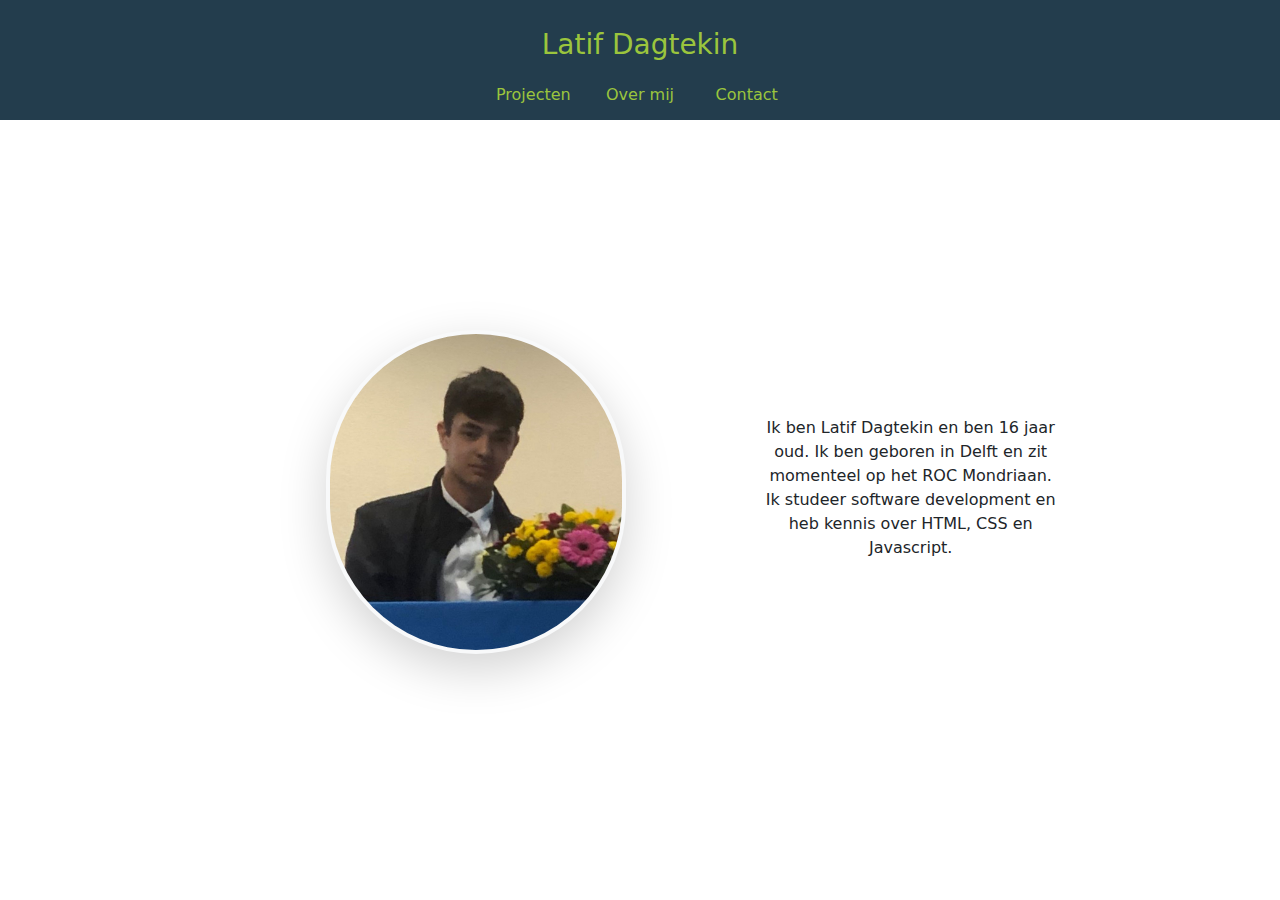
==== index.html @ c4228a98 "CSS -> Bootstrap" ====
<!DOCTYPE html>
<html lang="en">

<head>
  <meta charset="UTF-8" />
  <meta name="viewport" content="width=device-width, initial-scale=1.0" />
  <script src="https://cdn.jsdelivr.net/npm/bootstrap@5.3.3/dist/js/bootstrap.bundle.min.js"
    integrity="sha384-YvpcrYf0tY3lHB60NNkmXc5s9fDVZLESaAA55NDzOxhy9GkcIdslK1eN7N6jIeHz"
    crossorigin="anonymous"></script>
  <link href="https://cdn.jsdelivr.net/npm/bootstrap@5.3.3/dist/css/bootstrap.min.css" rel="stylesheet"
    integrity="sha384-QWTKZyjpPEjISv5WaRU9OFeRpok6YctnYmDr5pNlyT2bRjXh0JMhjY6hW+ALEwIH" crossorigin="anonymous" />
  <link rel="stylesheet" href="/css/style.css" />
  <title>Document</title>
</head>

<body>
  <div class="container-fluid header d-flex justify-content-center align-items-center flex-direction-column" style="height: 70px; padding-top: 20px;">
    <div class="row justify-content-center">
      <div class="col-lg-12  fs-3 " >
       <a href="index.html" style="text-decoration: none;">Latif Dagtekin</a>
      </div>
    </div>
  </div>
  <div class="container-fluid">
    <div class="row navbar d-flex justify-content-center align-items-center flex-direction-row" style="height: 50px;"> 
      <div class="col-sm-1 d-flex justify-content-center">
        <a href="Projects.html" style="text-decoration: none;">Projecten</a>
      </div>
      <div class="col-sm-1 d-flex justify-content-center">
        <a href="About-me.html" style="text-decoration: none;">Over mij</a>
      </div>
      <div class="col-sm-1 d-flex justify-content-center">
        <a href="contact.html" style="text-decoration: none;">Contact</a>
      </div>
    </div>
  </div>
  <div class="container-lg about d-flex justify-content-center" style="margin-top: 100px;">
    <div class="row info d-flex flex-direction-row align-items-center" style="margin-top: 110px;">
      <div class="col-md-8">
        <img class="picture me-1 shadow-lg p-1 bg-dark bg-body-tertiary" src="img/Pfp.png" alt="sadsadsa" style="border-radius: 1000px; width: 300px;"/>
        </div>
        <div class="col-md-4">
        <p class="text mt-2" style="text-align: center; width: 300px;">
          Ik ben Latif Dagtekin en ben 16 jaar oud. Ik ben geboren in Delft en
          zit momenteel op het ROC Mondriaan. Ik studeer software development en
          heb kennis over HTML, CSS en Javascript. 
        </p>
        <p>

        </p>
      </div>
    </div>
  </div>
</body>

</html>
---- css/style.css ----
*{
    margin: 0;
    padding: 0;
    box-sizing: border-box;
}

:root {
    --blue: #233d4d;
    --white: #ffffff;
    --lime: #9bc53d;
    --cyan: #1b998b;
  }

.header{
    background-color: var(--blue);
    color: var(--lime);
}

.navbar{
    background-color: var(--blue);
}

a{
    color: var(--lime);
}
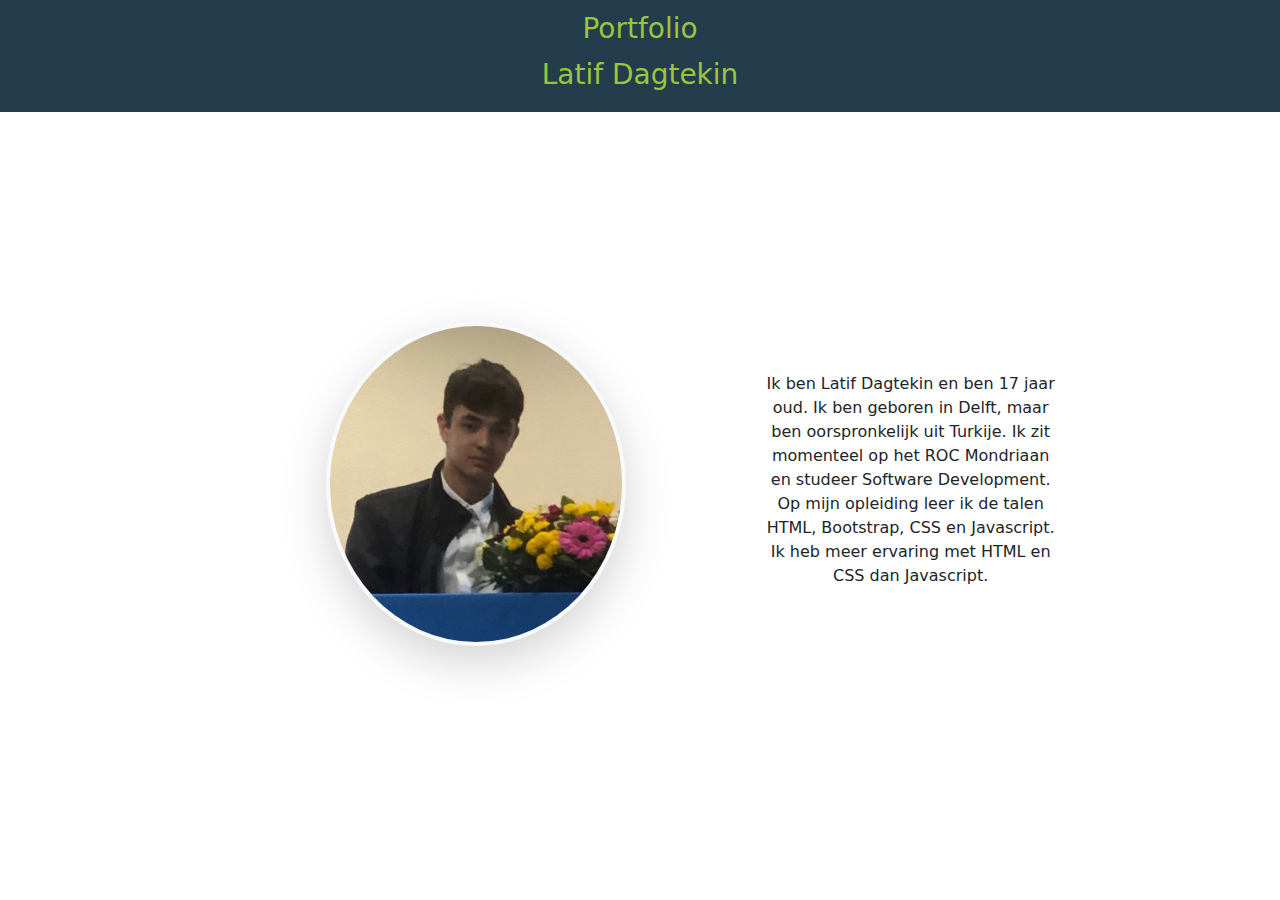
==== commit 9d49bf3d: "Pagina's verwijderd." ====
--- a/index.html
+++ b/index.html
@@ -14,39 +14,24 @@
 </head>
 
 <body>
-  <div class="container-fluid header d-flex justify-content-center align-items-center flex-direction-column" style="height: 70px; padding-top: 20px;">
+  <div class="container-fluid header d-flex justify-content-center align-items-center flex-direction-column">
     <div class="row justify-content-center">
       <div class="col-lg-12  fs-3 " >
-       <a href="index.html" style="text-decoration: none;">Latif Dagtekin</a>
+        <p class="text-center mb-1 mt-2">Portfolio </p>
+       <p> Latif Dagtekin</p>
       </div>
     </div>
   </div>
-  <div class="container-fluid">
-    <div class="row navbar d-flex justify-content-center align-items-center flex-direction-row" style="height: 50px;"> 
-      <div class="col-sm-1 d-flex justify-content-center">
-        <a href="Projects.html" style="text-decoration: none;">Projecten</a>
-      </div>
-      <div class="col-sm-1 d-flex justify-content-center">
-        <a href="About-me.html" style="text-decoration: none;">Over mij</a>
-      </div>
-      <div class="col-sm-1 d-flex justify-content-center">
-        <a href="contact.html" style="text-decoration: none;">Contact</a>
-      </div>
-    </div>
-  </div>
+
   <div class="container-lg about d-flex justify-content-center" style="margin-top: 100px;">
     <div class="row info d-flex flex-direction-row align-items-center" style="margin-top: 110px;">
       <div class="col-md-8">
-        <img class="picture me-1 shadow-lg p-1 bg-dark bg-body-tertiary" src="img/Pfp.png" alt="sadsadsa" style="border-radius: 1000px; width: 300px;"/>
+        <img class="picture me-1 shadow-lg p-1 bg-dark bg-body-tertiary rounded-circle" src="img/Pfp.png" alt="sadsadsa" style="width: 300px;"/>
         </div>
-        <div class="col-md-4">
-        <p class="text mt-2" style="text-align: center; width: 300px;">
-          Ik ben Latif Dagtekin en ben 16 jaar oud. Ik ben geboren in Delft en
-          zit momenteel op het ROC Mondriaan. Ik studeer software development en
-          heb kennis over HTML, CSS en Javascript. 
-        </p>
-        <p>
-
+        <div class="col-md-4 ">
+        <p class="text mt-2 text-center" style="width: 300px;">
+          Ik ben Latif Dagtekin en ben 17 jaar oud. Ik ben geboren in Delft, maar ben oorspronkelijk uit Turkije. Ik
+          zit momenteel op het ROC Mondriaan en studeer Software Development. Op mijn opleiding leer ik de talen HTML, Bootstrap, CSS en Javascript. Ik heb meer ervaring met HTML en CSS dan Javascript.
         </p>
       </div>
     </div>
--- a/css/style.css
+++ b/css/style.css
@@ -16,12 +16,4 @@
     color: var(--lime);
 }
 
-.navbar{
-    background-color: var(--blue);
-}
 
-a{
-    color: var(--lime);
-}
-
-
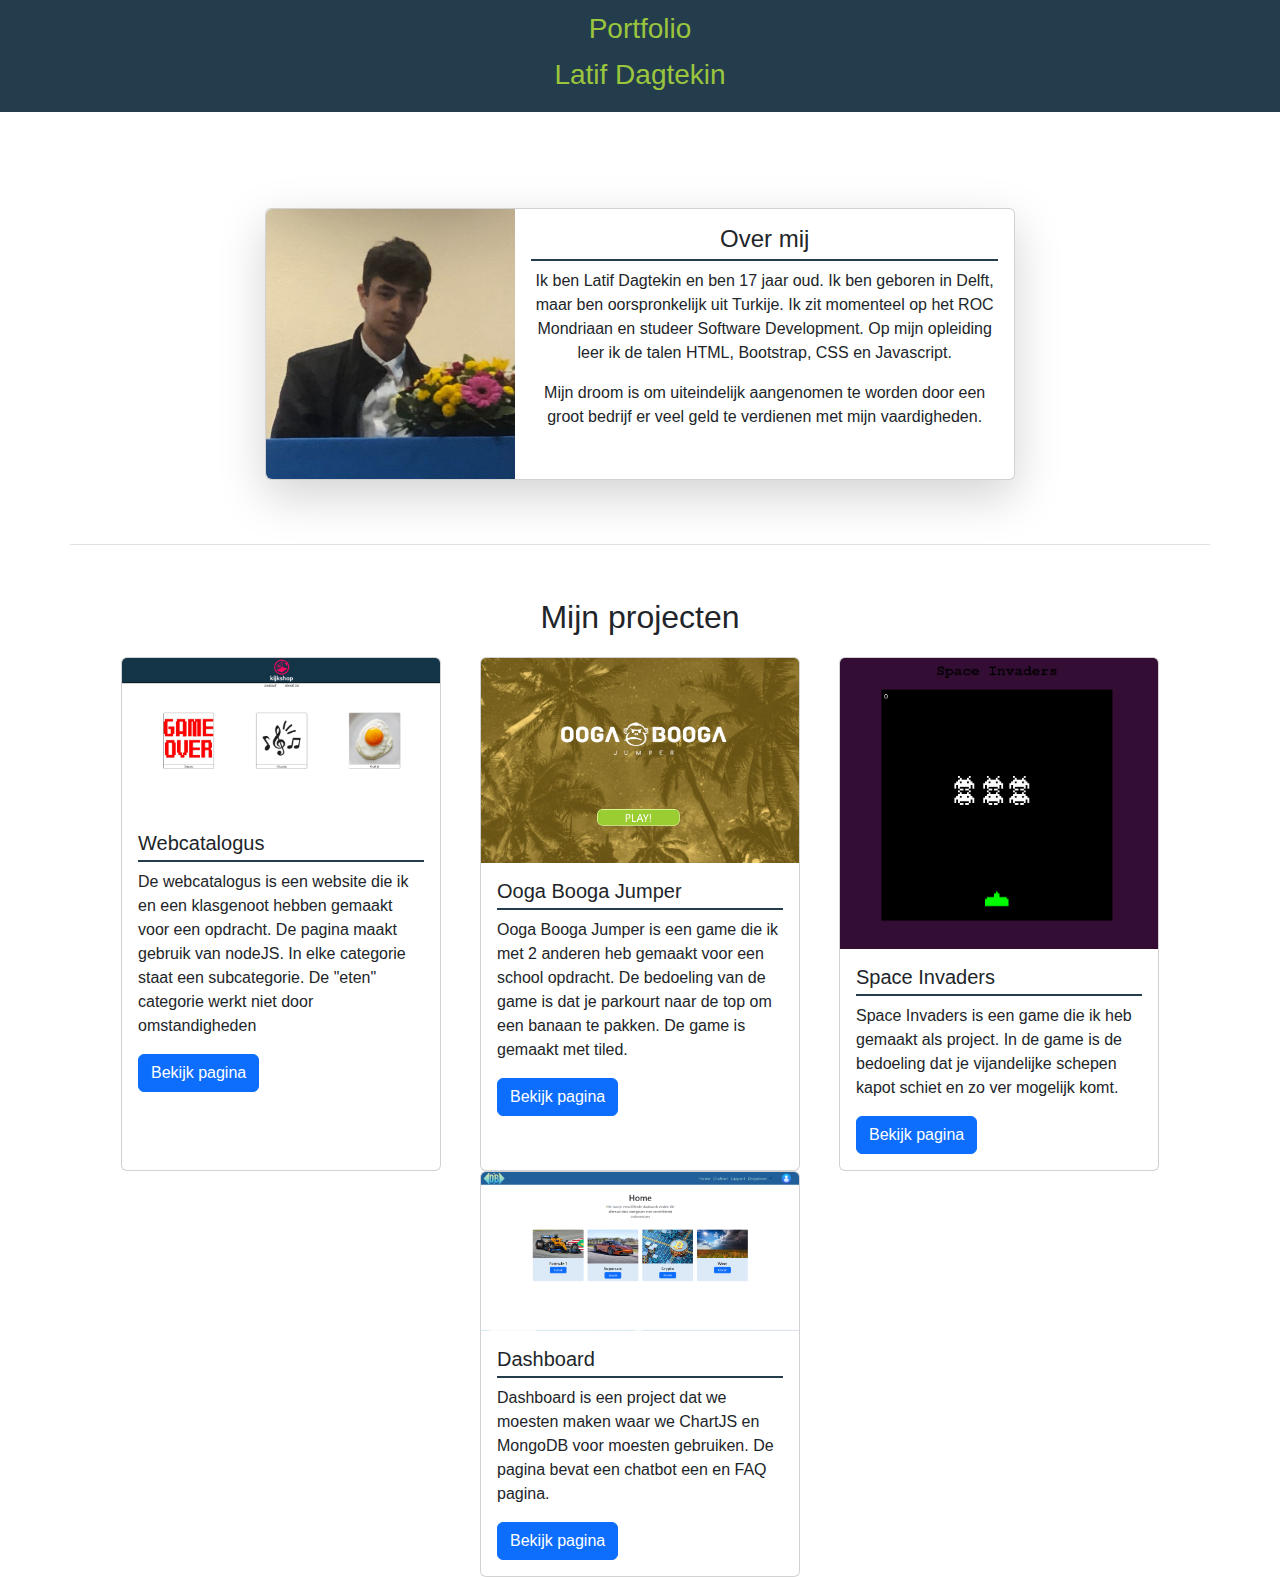
==== commit 92cd29a9: "Projecten toegevoegd" ====
--- a/index.html
+++ b/index.html
@@ -10,32 +10,89 @@
   <link href="https://cdn.jsdelivr.net/npm/bootstrap@5.3.3/dist/css/bootstrap.min.css" rel="stylesheet"
     integrity="sha384-QWTKZyjpPEjISv5WaRU9OFeRpok6YctnYmDr5pNlyT2bRjXh0JMhjY6hW+ALEwIH" crossorigin="anonymous" />
   <link rel="stylesheet" href="/css/style.css" />
-  <title>Document</title>
+  <title>Portfolio Latif Dagtekin</title>
 </head>
 
 <body>
-  <div class="container-fluid header d-flex justify-content-center align-items-center flex-direction-column">
+  <div class="container-fluid header d-flex justify-content-center align-items-center flex-direction-column mb-5">
     <div class="row justify-content-center">
-      <div class="col-lg-12  fs-3 " >
+      <div class="col-lg-12  fs-3 ">
         <p class="text-center mb-1 mt-2">Portfolio </p>
-       <p> Latif Dagtekin</p>
+        <p> Latif Dagtekin</p>
       </div>
     </div>
   </div>
 
-  <div class="container-lg about d-flex justify-content-center" style="margin-top: 100px;">
-    <div class="row info d-flex flex-direction-row align-items-center" style="margin-top: 110px;">
-      <div class="col-md-8">
-        <img class="picture me-1 shadow-lg p-1 bg-dark bg-body-tertiary rounded-circle" src="img/Pfp.png" alt="sadsadsa" style="width: 300px;"/>
+  <div class="container-md border-bottom ">
+    <div class="row">
+      <div class="col-md-12 mt-5 mb-5 d-flex justify-content-center">
+        <div class="card mb-3 shadow-lg " style="max-width: 750px;">
+          <div class="row g-0">
+            <div class="col-md-4">
+              <img src="/img/Pfp.png" class="img-fluid rounded-start" alt="...">
+            </div>
+            <div class="col-md-8">
+              <div class="card-body">
+                <h4 class="card-title text-center bottom-border">Over mij</h5>
+                  <p class="card-text text-center"> Ik ben Latif Dagtekin en ben 17 jaar oud. Ik ben geboren in Delft,
+                    maar ben oorspronkelijk uit Turkije. Ik
+                    zit momenteel op het ROC Mondriaan en studeer Software Development. Op mijn opleiding leer ik de
+                    talen HTML, Bootstrap, CSS en Javascript. </p>
+
+                  <p class="text-center">
+                    Mijn droom is om uiteindelijk aangenomen te worden door een groot bedrijf er veel geld te verdienen
+                    met mijn vaardigheden.
+                  </p>
+              </div>
+            </div>
+          </div>
         </div>
-        <div class="col-md-4 ">
-        <p class="text mt-2 text-center" style="width: 300px;">
-          Ik ben Latif Dagtekin en ben 17 jaar oud. Ik ben geboren in Delft, maar ben oorspronkelijk uit Turkije. Ik
-          zit momenteel op het ROC Mondriaan en studeer Software Development. Op mijn opleiding leer ik de talen HTML, Bootstrap, CSS en Javascript. Ik heb meer ervaring met HTML en CSS dan Javascript.
-        </p>
       </div>
     </div>
   </div>
+
+  <div class="container-lg mt-5">
+    <div class="row">
+      <div class="col-sm-12">
+        <p class="fs-2 text-center">Mijn projecten</p>
+      </div>
+      <div class="col-lg-12 d-flex  flex-wrap justify-content-evenly">
+        <div class="card" style="width: 20rem;">
+          <img src="img/Webcatalogus.PNG" class="card-img-top" alt="...">
+          <div class="card-body">
+            <h5 class="card-title bottom-border">Webcatalogus</h5>
+            <p class="card-text">De webcatalogus is een website die ik en een klasgenoot hebben gemaakt voor een opdracht. De pagina maakt gebruik van nodeJS. In elke categorie staat een subcategorie. De "eten" categorie werkt niet door omstandigheden</p>
+            <a href="/sd23-p03-project-webcatalogus-team-ljj/home.html" class="btn btn-primary">Bekijk pagina</a>
+          </div>
+        </div>
+
+        <div class="card" style="width: 20rem;">
+          <img src="img/OogaBoogaJumper.PNG" class="card-img-top" alt="Game niet in werking op dit moment">
+          <div class="card-body ">
+            <h5 class="card-title bottom-border">Ooga Booga Jumper</h5>
+            <p class="card-text">Ooga Booga Jumper is een game die ik met 2 anderen heb gemaakt voor een school opdracht. De bedoeling van de game is dat je parkourt naar de top om een banaan te pakken. De game is gemaakt met tiled.</p>
+            <a href="/sd23-p04-kdl-gp-game-team-zalmforel/index.html" class="btn btn-primary text">Bekijk pagina</a>
+          </div>
+        </div>
+          <div class="card" style="width: 20rem;">
+            <img src="/img/SpaceInvaders.PNG" class="card-img-top SpaceInvaders" alt="Game niet in werking op dit moment">
+            <div class="card-body">
+              <h5 class="card-title bottom-border">Space Invaders</h5>
+              <p class="card-text">Space Invaders is een game die ik heb gemaakt als project. In de game is de bedoeling dat je vijandelijke schepen kapot schiet en zo ver mogelijk komt.</p>
+              <a href="/sd23-p04-kdl-gp-game-team-zalmforel/index.html" class="btn btn-primary">Bekijk pagina</a>
+            </div>
+        </div>
+        <div class="card" style="width: 20rem;">
+          <img src="/img/Dashboard.PNG" class="card-img-top" alt="Game niet in werking op dit moment">
+          <div class="card-body">
+            <h5 class="card-title bottom-border">Dashboard</h5>
+            <p class="card-text">Dashboard is een project dat we moesten maken waar we ChartJS en MongoDB voor moesten gebruiken. De pagina bevat een chatbot een en FAQ pagina.</p>
+            <a href="/sd23-p04-kdl-gp-game-team-zalmforel/index.html" class="btn btn-primary">Bekijk pagina</a>
+          </div>
+      </div>
+    </div>
+  </div>
+
 </body>
 
 </html>--- a/css/style.css
+++ b/css/style.css
@@ -2,6 +2,7 @@
     margin: 0;
     padding: 0;
     box-sizing: border-box;
+    font-family: 'Trebuchet MS', 'Lucida Sans Unicode', 'Lucida Grande', 'Lucida Sans', Arial, sans-serif;
 }
 
 :root {
@@ -16,4 +17,8 @@
     color: var(--lime);
 }
 
+.bottom-border{
+    border-bottom: 2px solid var(--blue);
+    padding-bottom: 5px;
+}
 
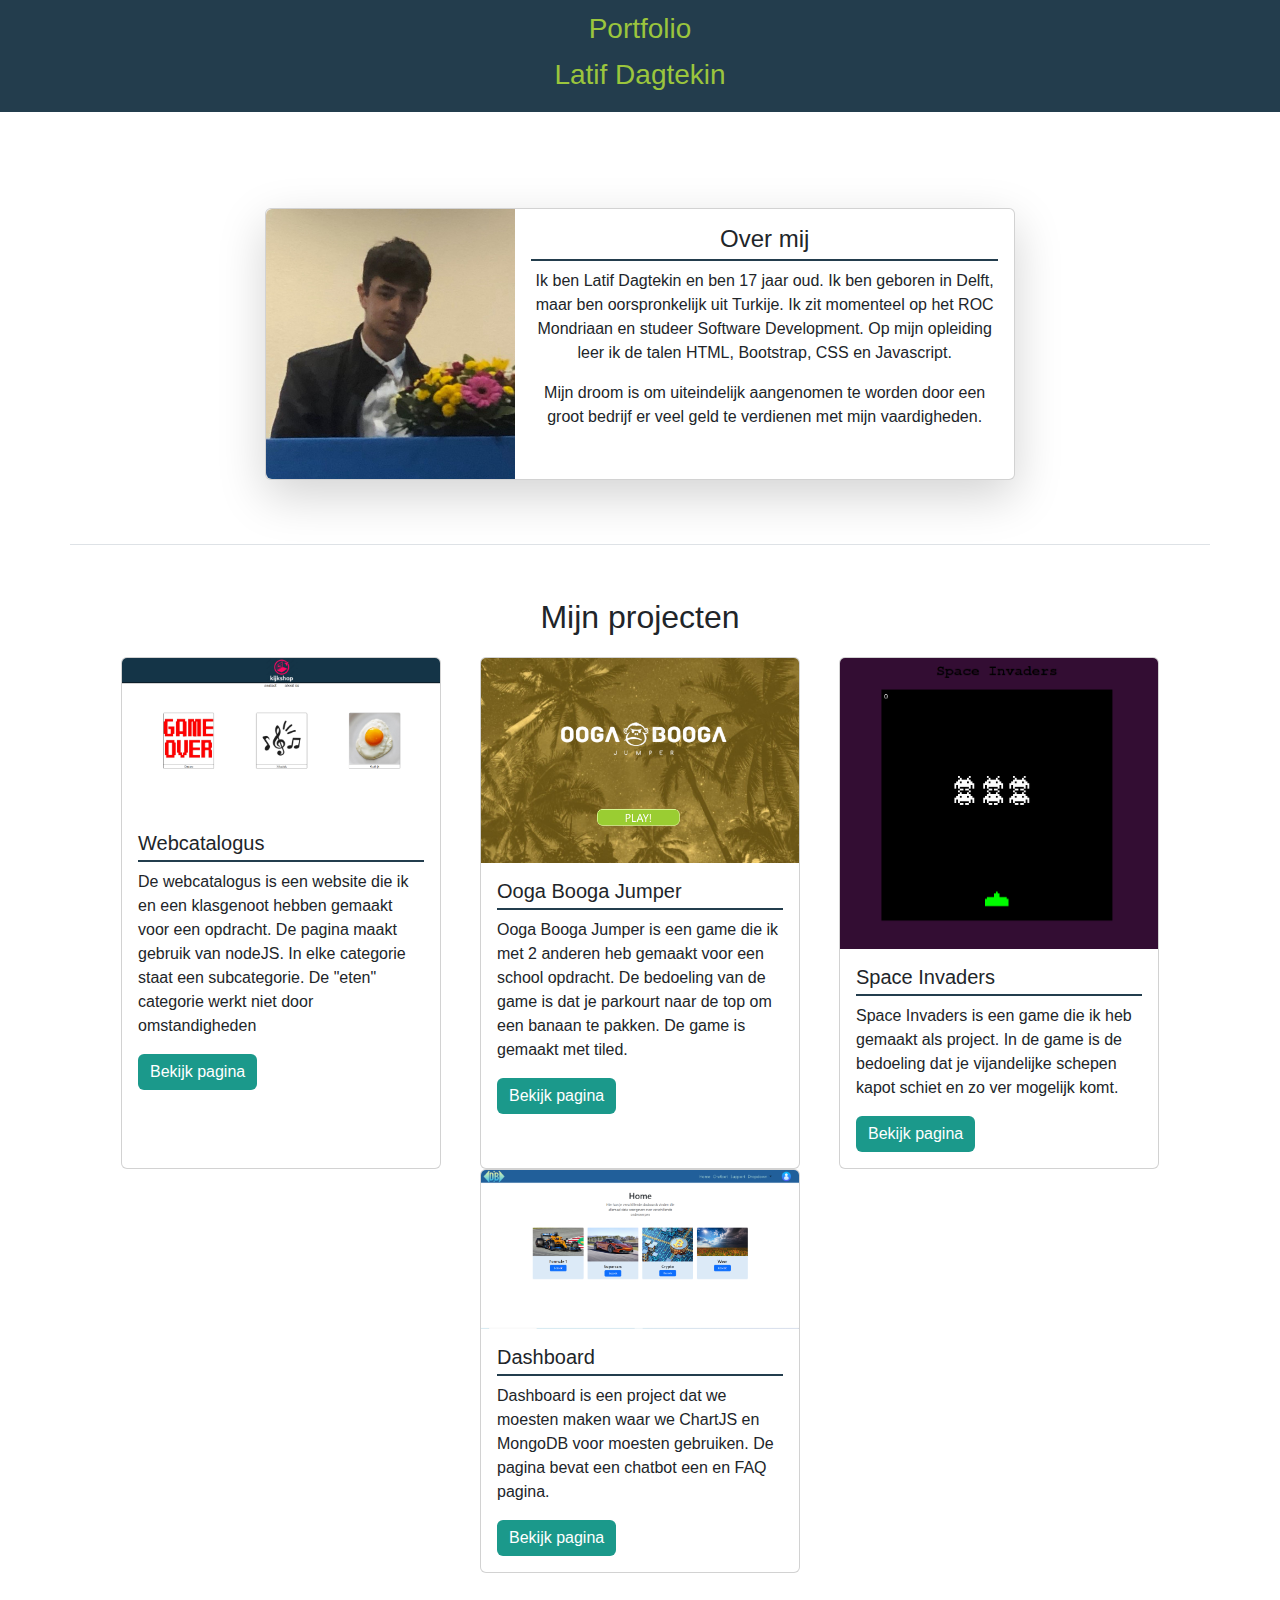
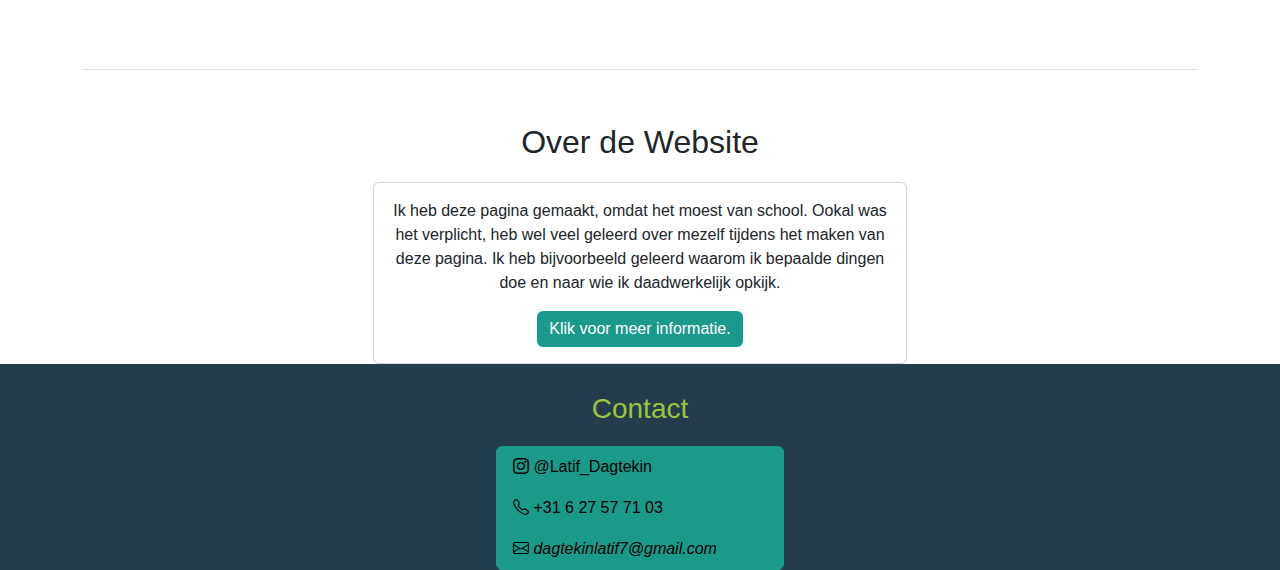
==== commit 844584f3: "Contact in footer gemaakt." ====
--- a/index.html
+++ b/index.html
@@ -10,6 +10,7 @@
   <link href="https://cdn.jsdelivr.net/npm/bootstrap@5.3.3/dist/css/bootstrap.min.css" rel="stylesheet"
     integrity="sha384-QWTKZyjpPEjISv5WaRU9OFeRpok6YctnYmDr5pNlyT2bRjXh0JMhjY6hW+ALEwIH" crossorigin="anonymous" />
   <link rel="stylesheet" href="/css/style.css" />
+  <link rel="stylesheet" href="https://cdn.jsdelivr.net/npm/bootstrap-icons@1.11.3/font/bootstrap-icons.min.css">
   <title>Portfolio Latif Dagtekin</title>
 </head>
 
@@ -51,17 +52,19 @@
     </div>
   </div>
 
-  <div class="container-lg mt-5">
-    <div class="row">
-      <div class="col-sm-12">
+  <div class="container-lg ">
+    <div class="row mt-5">
+      <div class="col-sm-12 ">
         <p class="fs-2 text-center">Mijn projecten</p>
       </div>
-      <div class="col-lg-12 d-flex  flex-wrap justify-content-evenly">
+      <div class="col-lg-12 d-flex  flex-wrap justify-content-evenly mb-5 ">
         <div class="card" style="width: 20rem;">
           <img src="img/Webcatalogus.PNG" class="card-img-top" alt="...">
           <div class="card-body">
             <h5 class="card-title bottom-border">Webcatalogus</h5>
-            <p class="card-text">De webcatalogus is een website die ik en een klasgenoot hebben gemaakt voor een opdracht. De pagina maakt gebruik van nodeJS. In elke categorie staat een subcategorie. De "eten" categorie werkt niet door omstandigheden</p>
+            <p class="card-text">De webcatalogus is een website die ik en een klasgenoot hebben gemaakt voor een
+              opdracht. De pagina maakt gebruik van nodeJS. In elke categorie staat een subcategorie. De "eten"
+              categorie werkt niet door omstandigheden</p>
             <a href="/sd23-p03-project-webcatalogus-team-ljj/home.html" class="btn btn-primary">Bekijk pagina</a>
           </div>
         </div>
@@ -70,28 +73,72 @@
           <img src="img/OogaBoogaJumper.PNG" class="card-img-top" alt="Game niet in werking op dit moment">
           <div class="card-body ">
             <h5 class="card-title bottom-border">Ooga Booga Jumper</h5>
-            <p class="card-text">Ooga Booga Jumper is een game die ik met 2 anderen heb gemaakt voor een school opdracht. De bedoeling van de game is dat je parkourt naar de top om een banaan te pakken. De game is gemaakt met tiled.</p>
+            <p class="card-text">Ooga Booga Jumper is een game die ik met 2 anderen heb gemaakt voor een school
+              opdracht. De bedoeling van de game is dat je parkourt naar de top om een banaan te pakken. De game is
+              gemaakt met tiled.</p>
             <a href="/sd23-p04-kdl-gp-game-team-zalmforel/index.html" class="btn btn-primary text">Bekijk pagina</a>
           </div>
         </div>
-          <div class="card" style="width: 20rem;">
-            <img src="/img/SpaceInvaders.PNG" class="card-img-top SpaceInvaders" alt="Game niet in werking op dit moment">
-            <div class="card-body">
-              <h5 class="card-title bottom-border">Space Invaders</h5>
-              <p class="card-text">Space Invaders is een game die ik heb gemaakt als project. In de game is de bedoeling dat je vijandelijke schepen kapot schiet en zo ver mogelijk komt.</p>
-              <a href="/sd23-p04-kdl-gp-game-team-zalmforel/index.html" class="btn btn-primary">Bekijk pagina</a>
-            </div>
+        <div class="card" style="width: 20rem;">
+          <img src="/img/SpaceInvaders.PNG" class="card-img-top SpaceInvaders" alt="Game niet in werking op dit moment">
+          <div class="card-body">
+            <h5 class="card-title bottom-border">Space Invaders</h5>
+            <p class="card-text">Space Invaders is een game die ik heb gemaakt als project. In de game is de bedoeling
+              dat je vijandelijke schepen kapot schiet en zo ver mogelijk komt.</p>
+            <a href="/sd23-p04-kdl-gp-game-team-zalmforel/index.html" class="btn btn-primary">Bekijk pagina</a>
+          </div>
         </div>
         <div class="card" style="width: 20rem;">
           <img src="/img/Dashboard.PNG" class="card-img-top" alt="Game niet in werking op dit moment">
           <div class="card-body">
             <h5 class="card-title bottom-border">Dashboard</h5>
-            <p class="card-text">Dashboard is een project dat we moesten maken waar we ChartJS en MongoDB voor moesten gebruiken. De pagina bevat een chatbot een en FAQ pagina.</p>
+            <p class="card-text">Dashboard is een project dat we moesten maken waar we ChartJS en MongoDB voor moesten
+              gebruiken. De pagina bevat een chatbot een en FAQ pagina.</p>
             <a href="/sd23-p04-kdl-gp-game-team-zalmforel/index.html" class="btn btn-primary">Bekijk pagina</a>
           </div>
+        </div>
       </div>
     </div>
+
+    <div class="container-lg mt-5 border-top pt-5">
+      <div class="row">
+        <div class="col-sm-12">
+          <p class="fs-2 text-center top-border">Over de Website</p>
+        </div>
+
+        <div class="col-sm-3"></div>
+        <div class="col-lg-6 ">
+          <div class="card">
+            <div class="card-body text-center">
+              <p class="card-text">Ik heb deze pagina gemaakt, omdat het moest van school. Ookal was het verplicht, heb
+                wel veel geleerd over mezelf tijdens het maken van deze pagina. Ik heb bijvoorbeeld geleerd waarom ik
+                bepaalde dingen doe en naar wie ik daadwerkelijk opkijk.</p>
+              <a href="about.html" class="btn btn-primary">Klik voor meer informatie.</a>
+            </div>
+          </div>
+        </div>
+        <div class="col-sm-3"></div>
+      </div>
+
+    </div>
   </div>
+
+<div class="container-fluid header d-flex justify-content-center">
+  <div class="row ">
+    
+    <div class="col-lg-12  mt-4">
+      <p class="fs-3 text-center">Contact</p>
+      <div class="card list" style="width: 18rem;">
+        <ul class="list-group list-group-flush">
+          <li class="list-group-item list"><a href="https://www.instagram.com/latif_dagtekin/?next=%2F"><i class="bi bi-instagram"></i> @Latif_Dagtekin</a></li>
+          <li class="list-group-item list contact"><i class="bi bi-telephone"></i> +31 6 27 57 71 03</li>
+          <li class="list-group-item list contact"><i class="bi bi-envelope"> dagtekinlatif7@gmail.com</i></li>
+        </ul>
+      </div>
+      
+    </div>
+  </div>
+</div>
 
 </body>
 
--- a/css/style.css
+++ b/css/style.css
@@ -22,3 +22,25 @@
     padding-bottom: 5px;
 }
 
+.btn{
+    background-color: var(--cyan);
+    border: transparent;
+}
+
+
+
+.list-group-item, .list {
+    border-color: var(--cyan);
+    background-color: var(--cyan);
+    
+}
+
+a{
+    text-decoration: none;
+    color: black;
+}
+
+.contact{
+    color: black;
+}
+
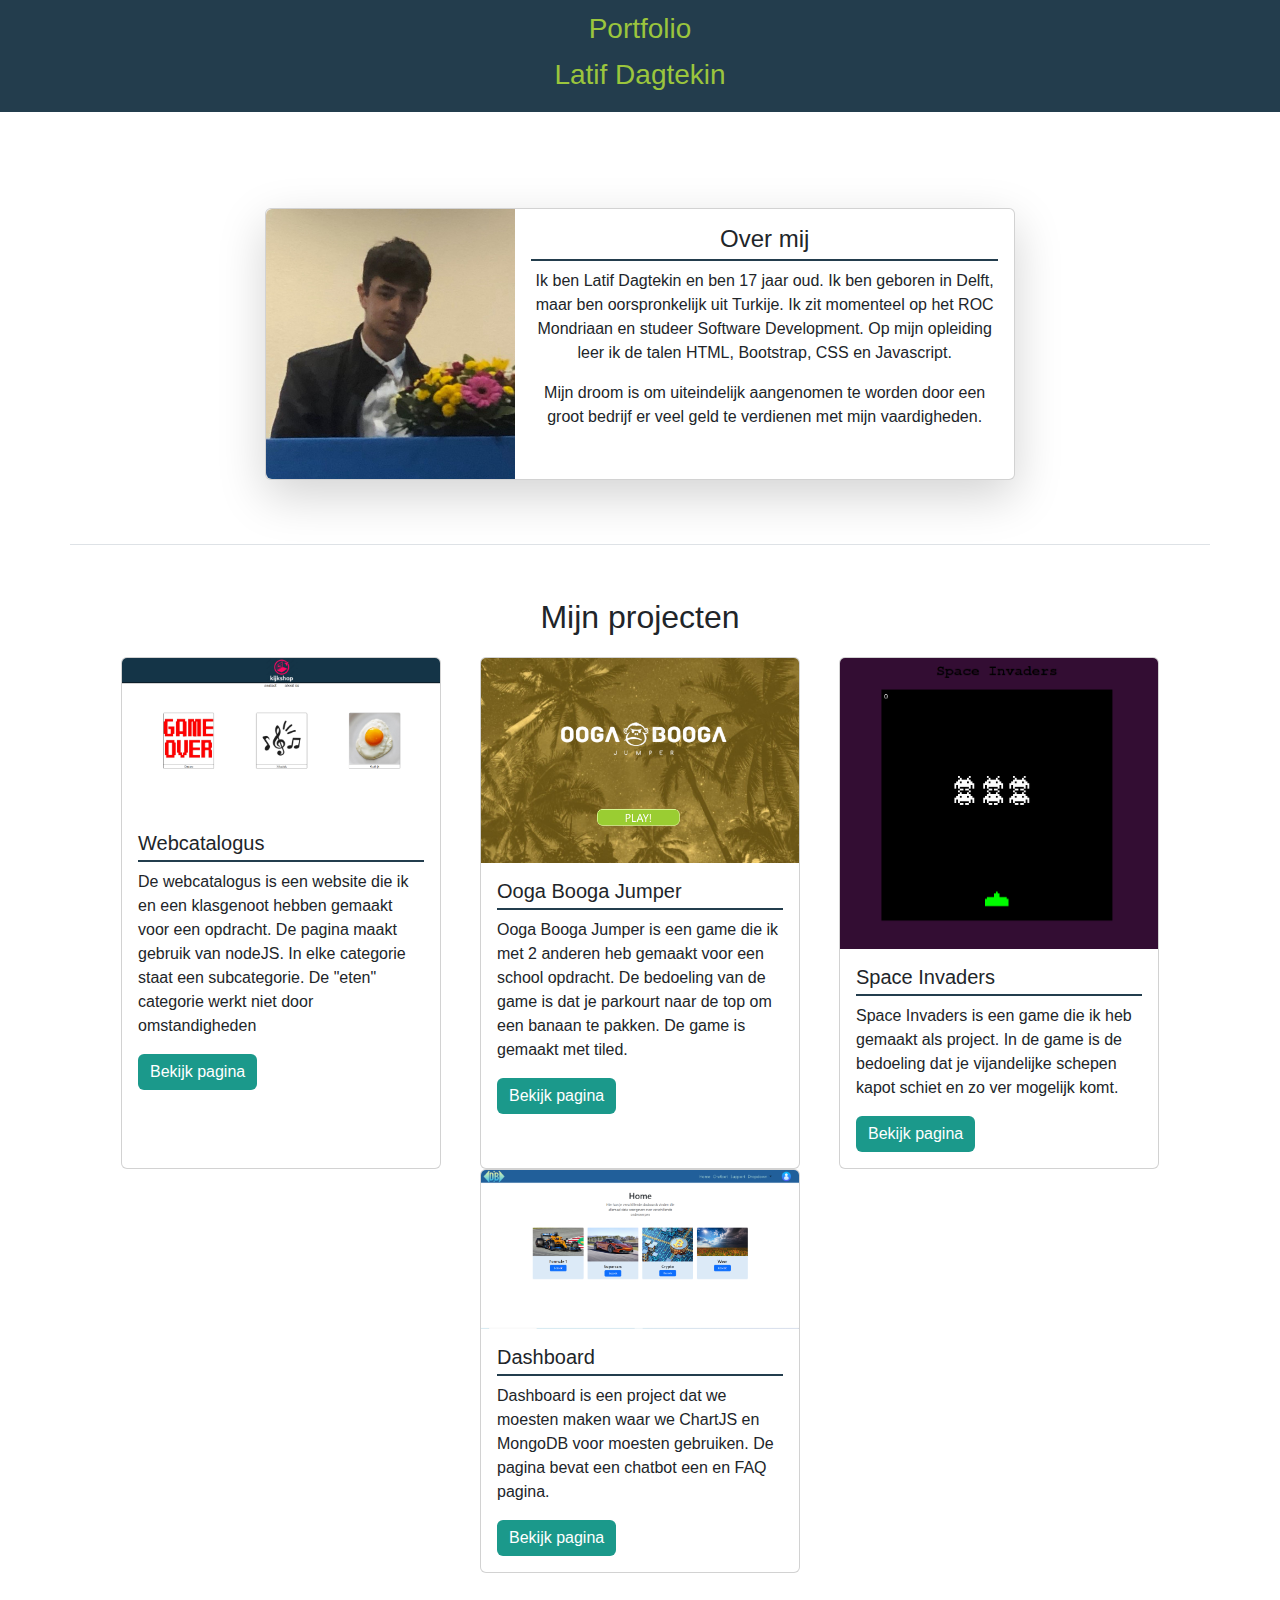
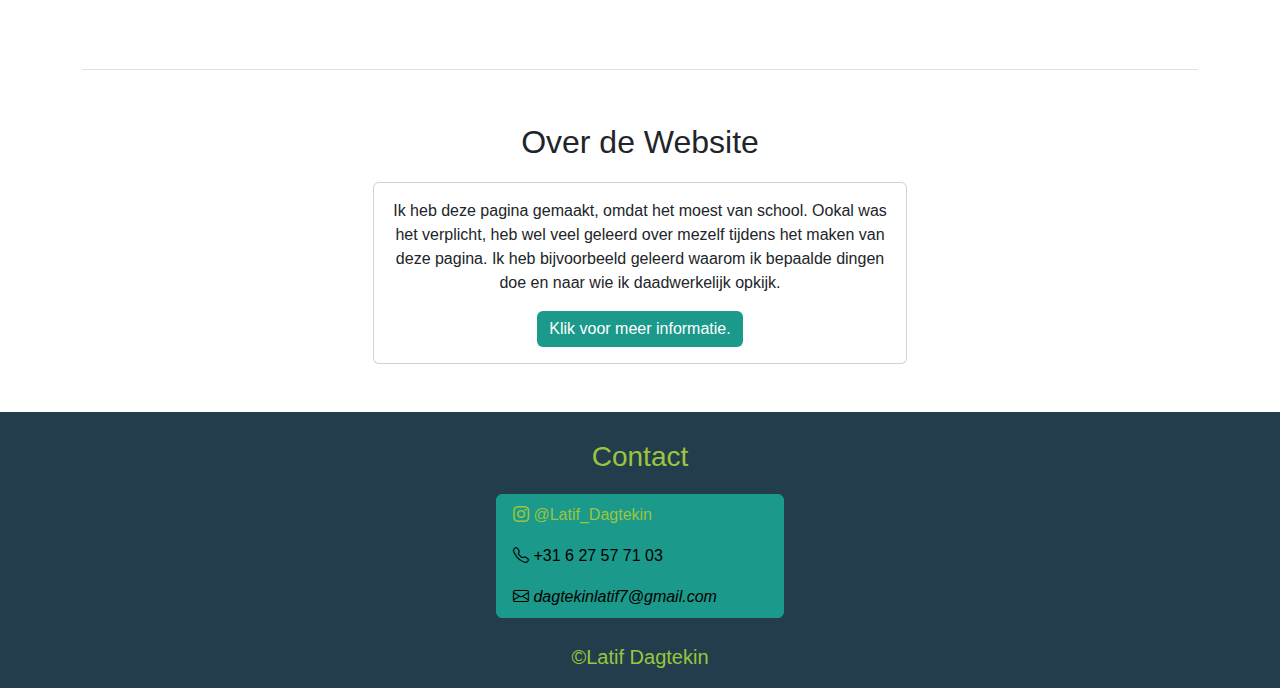
==== commit 5f188f41: "Informatie pagina af" ====
--- a/index.html
+++ b/index.html
@@ -100,7 +100,7 @@
       </div>
     </div>
 
-    <div class="container-lg mt-5 border-top pt-5">
+    <div class="container-lg mt-5 border-top pt-5 mb-5">
       <div class="row">
         <div class="col-sm-12">
           <p class="fs-2 text-center top-border">Over de Website</p>
@@ -124,7 +124,7 @@
   </div>
 
 <div class="container-fluid header d-flex justify-content-center">
-  <div class="row ">
+  <div class="row">
     
     <div class="col-lg-12  mt-4">
       <p class="fs-3 text-center">Contact</p>
@@ -135,7 +135,7 @@
           <li class="list-group-item list contact"><i class="bi bi-envelope"> dagtekinlatif7@gmail.com</i></li>
         </ul>
       </div>
-      
+      <p class="fs-5 mt-4 text-center">&copyLatif Dagtekin</p>
     </div>
   </div>
 </div>
--- a/css/style.css
+++ b/css/style.css
@@ -14,6 +14,10 @@
 
 .header{
     background-color: var(--blue);
+    color: var(--lime);
+}
+
+.header a{
     color: var(--lime);
 }
 
@@ -44,3 +48,6 @@
     color: black;
 }
 
+.about{
+    background-color: var(--cyan);
+}
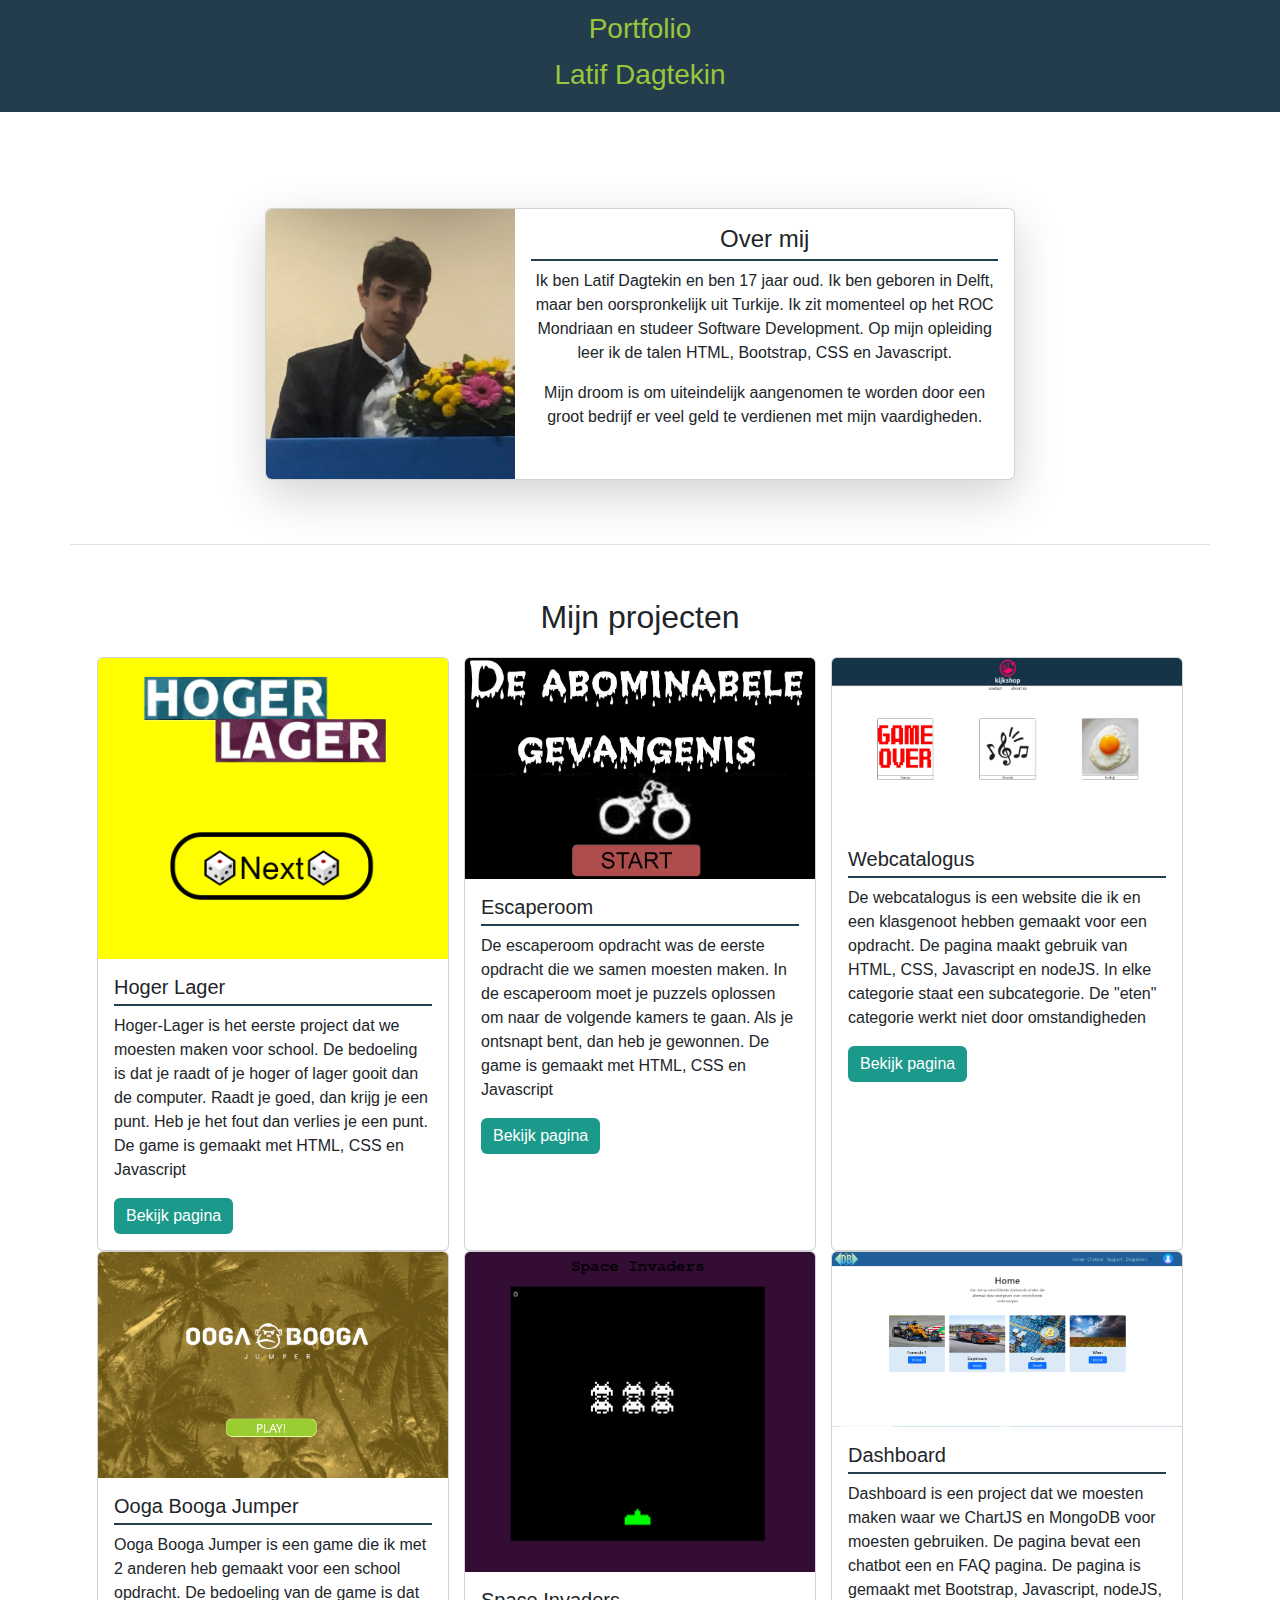
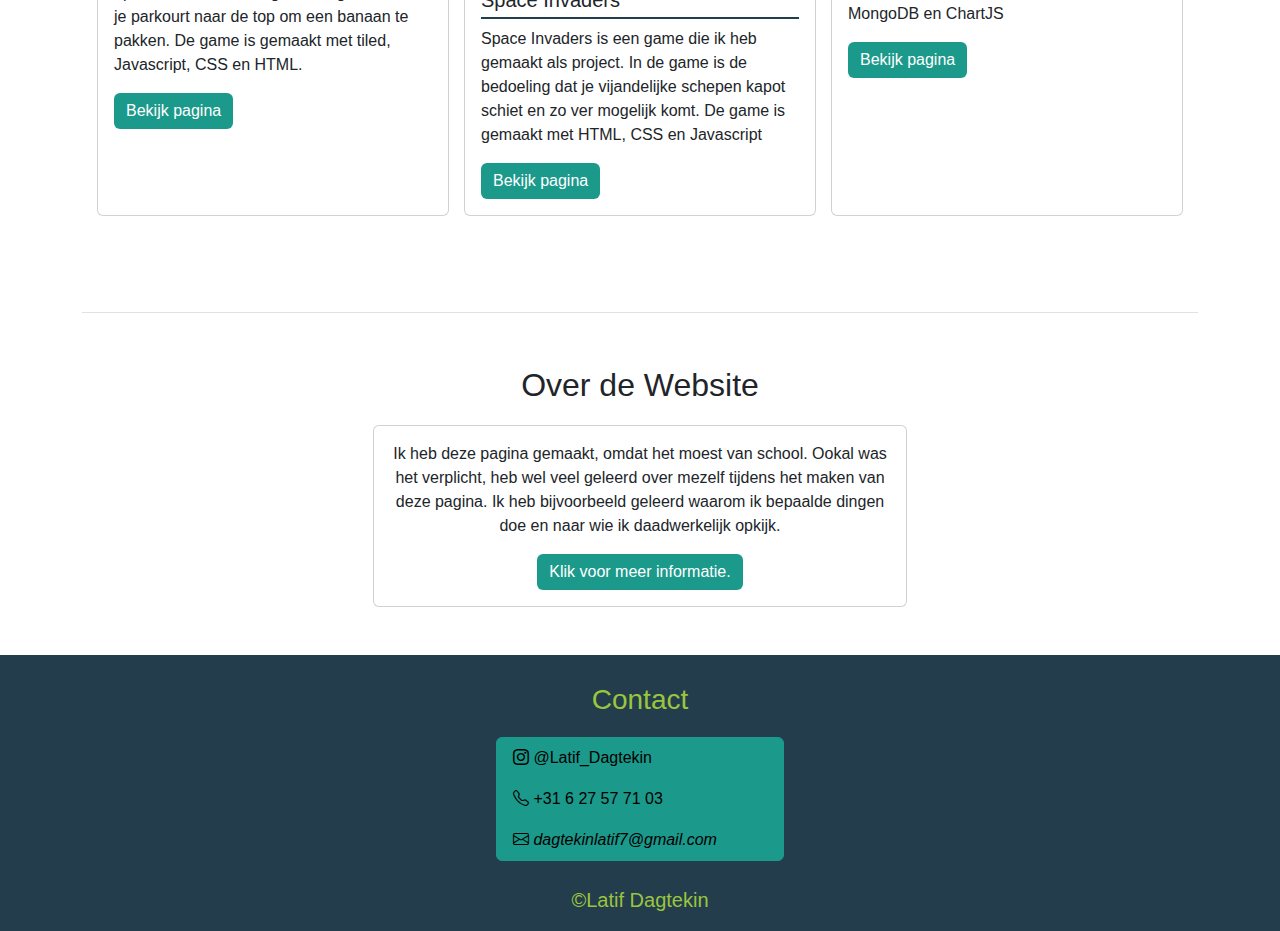
==== commit 38453699: "+ laatste projecten" ====
--- a/index.html
+++ b/index.html
@@ -58,42 +58,63 @@
         <p class="fs-2 text-center">Mijn projecten</p>
       </div>
       <div class="col-lg-12 d-flex  flex-wrap justify-content-evenly mb-5 ">
-        <div class="card" style="width: 20rem;">
+
+        <div class="card" style="width: 22rem;">
+          <img src="/img/hogerlager.PNG" class="card-img-top" alt="Game niet in werking op dit moment">
+          <div class="card-body">
+            <h5 class="card-title bottom-border">Hoger Lager</h5>
+            <p class="card-text">Hoger-Lager is het eerste project dat we moesten maken voor school. De bedoeling is dat
+              je raadt of je hoger of lager gooit dan de computer. Raadt je goed, dan krijg je een punt. Heb je het fout
+              dan verlies je een punt. De game is gemaakt met HTML, CSS en Javascript </p>
+            <a href="/sd23-p04-kdl-gp-game-team-zalmforel/index.html" class="btn btn-primary">Bekijk pagina</a>
+          </div>
+        </div>
+
+        <div class="card" style="width: 22rem;">
+          <img src="/img/Escaperoom.PNG" class="card-img-top" alt="Game niet in werking op dit moment">
+          <div class="card-body">
+            <h5 class="card-title bottom-border">Escaperoom</h5>
+            <p class="card-text">De escaperoom opdracht was de eerste opdracht die we samen moesten maken. In de escaperoom moet je puzzels oplossen om naar de volgende kamers te gaan. Als je ontsnapt bent, dan heb je gewonnen. De game is gemaakt met HTML, CSS en Javascript</p>
+            <a href="/sd23-p04-kdl-gp-game-team-zalmforel/index.html" class="btn btn-primary">Bekijk pagina</a>
+          </div>
+        </div>
+
+        <div class="card" style="width: 22rem;">
           <img src="img/Webcatalogus.PNG" class="card-img-top" alt="...">
           <div class="card-body">
             <h5 class="card-title bottom-border">Webcatalogus</h5>
             <p class="card-text">De webcatalogus is een website die ik en een klasgenoot hebben gemaakt voor een
-              opdracht. De pagina maakt gebruik van nodeJS. In elke categorie staat een subcategorie. De "eten"
+              opdracht. De pagina maakt gebruik van HTML, CSS, Javascript en nodeJS. In elke categorie staat een subcategorie. De "eten"
               categorie werkt niet door omstandigheden</p>
             <a href="/sd23-p03-project-webcatalogus-team-ljj/home.html" class="btn btn-primary">Bekijk pagina</a>
           </div>
         </div>
 
-        <div class="card" style="width: 20rem;">
+        <div class="card" style="width: 22rem;">
           <img src="img/OogaBoogaJumper.PNG" class="card-img-top" alt="Game niet in werking op dit moment">
           <div class="card-body ">
             <h5 class="card-title bottom-border">Ooga Booga Jumper</h5>
             <p class="card-text">Ooga Booga Jumper is een game die ik met 2 anderen heb gemaakt voor een school
               opdracht. De bedoeling van de game is dat je parkourt naar de top om een banaan te pakken. De game is
-              gemaakt met tiled.</p>
+              gemaakt met tiled, Javascript, CSS en HTML.</p>
             <a href="/sd23-p04-kdl-gp-game-team-zalmforel/index.html" class="btn btn-primary text">Bekijk pagina</a>
           </div>
         </div>
-        <div class="card" style="width: 20rem;">
+        <div class="card" style="width: 22rem;">
           <img src="/img/SpaceInvaders.PNG" class="card-img-top SpaceInvaders" alt="Game niet in werking op dit moment">
           <div class="card-body">
             <h5 class="card-title bottom-border">Space Invaders</h5>
             <p class="card-text">Space Invaders is een game die ik heb gemaakt als project. In de game is de bedoeling
-              dat je vijandelijke schepen kapot schiet en zo ver mogelijk komt.</p>
+              dat je vijandelijke schepen kapot schiet en zo ver mogelijk komt. De game is gemaakt met HTML, CSS en Javascript</p>
             <a href="/sd23-p04-kdl-gp-game-team-zalmforel/index.html" class="btn btn-primary">Bekijk pagina</a>
           </div>
         </div>
-        <div class="card" style="width: 20rem;">
+        <div class="card" style="width: 22rem;">
           <img src="/img/Dashboard.PNG" class="card-img-top" alt="Game niet in werking op dit moment">
           <div class="card-body">
             <h5 class="card-title bottom-border">Dashboard</h5>
             <p class="card-text">Dashboard is een project dat we moesten maken waar we ChartJS en MongoDB voor moesten
-              gebruiken. De pagina bevat een chatbot een en FAQ pagina.</p>
+              gebruiken. De pagina bevat een chatbot een en FAQ pagina. De pagina is gemaakt met Bootstrap, Javascript, nodeJS, MongoDB en ChartJS</p>
             <a href="/sd23-p04-kdl-gp-game-team-zalmforel/index.html" class="btn btn-primary">Bekijk pagina</a>
           </div>
         </div>
@@ -123,22 +144,23 @@
     </div>
   </div>
 
-<div class="container-fluid header d-flex justify-content-center">
-  <div class="row">
-    
-    <div class="col-lg-12  mt-4">
-      <p class="fs-3 text-center">Contact</p>
-      <div class="card list" style="width: 18rem;">
-        <ul class="list-group list-group-flush">
-          <li class="list-group-item list"><a href="https://www.instagram.com/latif_dagtekin/?next=%2F"><i class="bi bi-instagram"></i> @Latif_Dagtekin</a></li>
-          <li class="list-group-item list contact"><i class="bi bi-telephone"></i> +31 6 27 57 71 03</li>
-          <li class="list-group-item list contact"><i class="bi bi-envelope"> dagtekinlatif7@gmail.com</i></li>
-        </ul>
+  <div class="container-fluid header d-flex justify-content-center">
+    <div class="row">
+
+      <div class="col-lg-12  mt-4">
+        <p class="fs-3 text-center">Contact</p>
+        <div class="card list" style="width: 18rem;">
+          <ul class="list-group list-group-flush">
+            <li class="list-group-item list"><a href="https://www.instagram.com/latif_dagtekin/?next=%2F"><i
+                  class="bi bi-instagram"></i> @Latif_Dagtekin</a></li>
+            <li class="list-group-item list contact"><i class="bi bi-telephone"></i> +31 6 27 57 71 03</li>
+            <li class="list-group-item list contact"><i class="bi bi-envelope"> dagtekinlatif7@gmail.com</i></li>
+          </ul>
+        </div>
+        <p class="fs-5 mt-4 text-center">&copyLatif Dagtekin</p>
       </div>
-      <p class="fs-5 mt-4 text-center">&copyLatif Dagtekin</p>
     </div>
   </div>
-</div>
 
 </body>
 
--- a/css/style.css
+++ b/css/style.css
@@ -17,7 +17,7 @@
     color: var(--lime);
 }
 
-.header a{
+.homepage{
     color: var(--lime);
 }
 
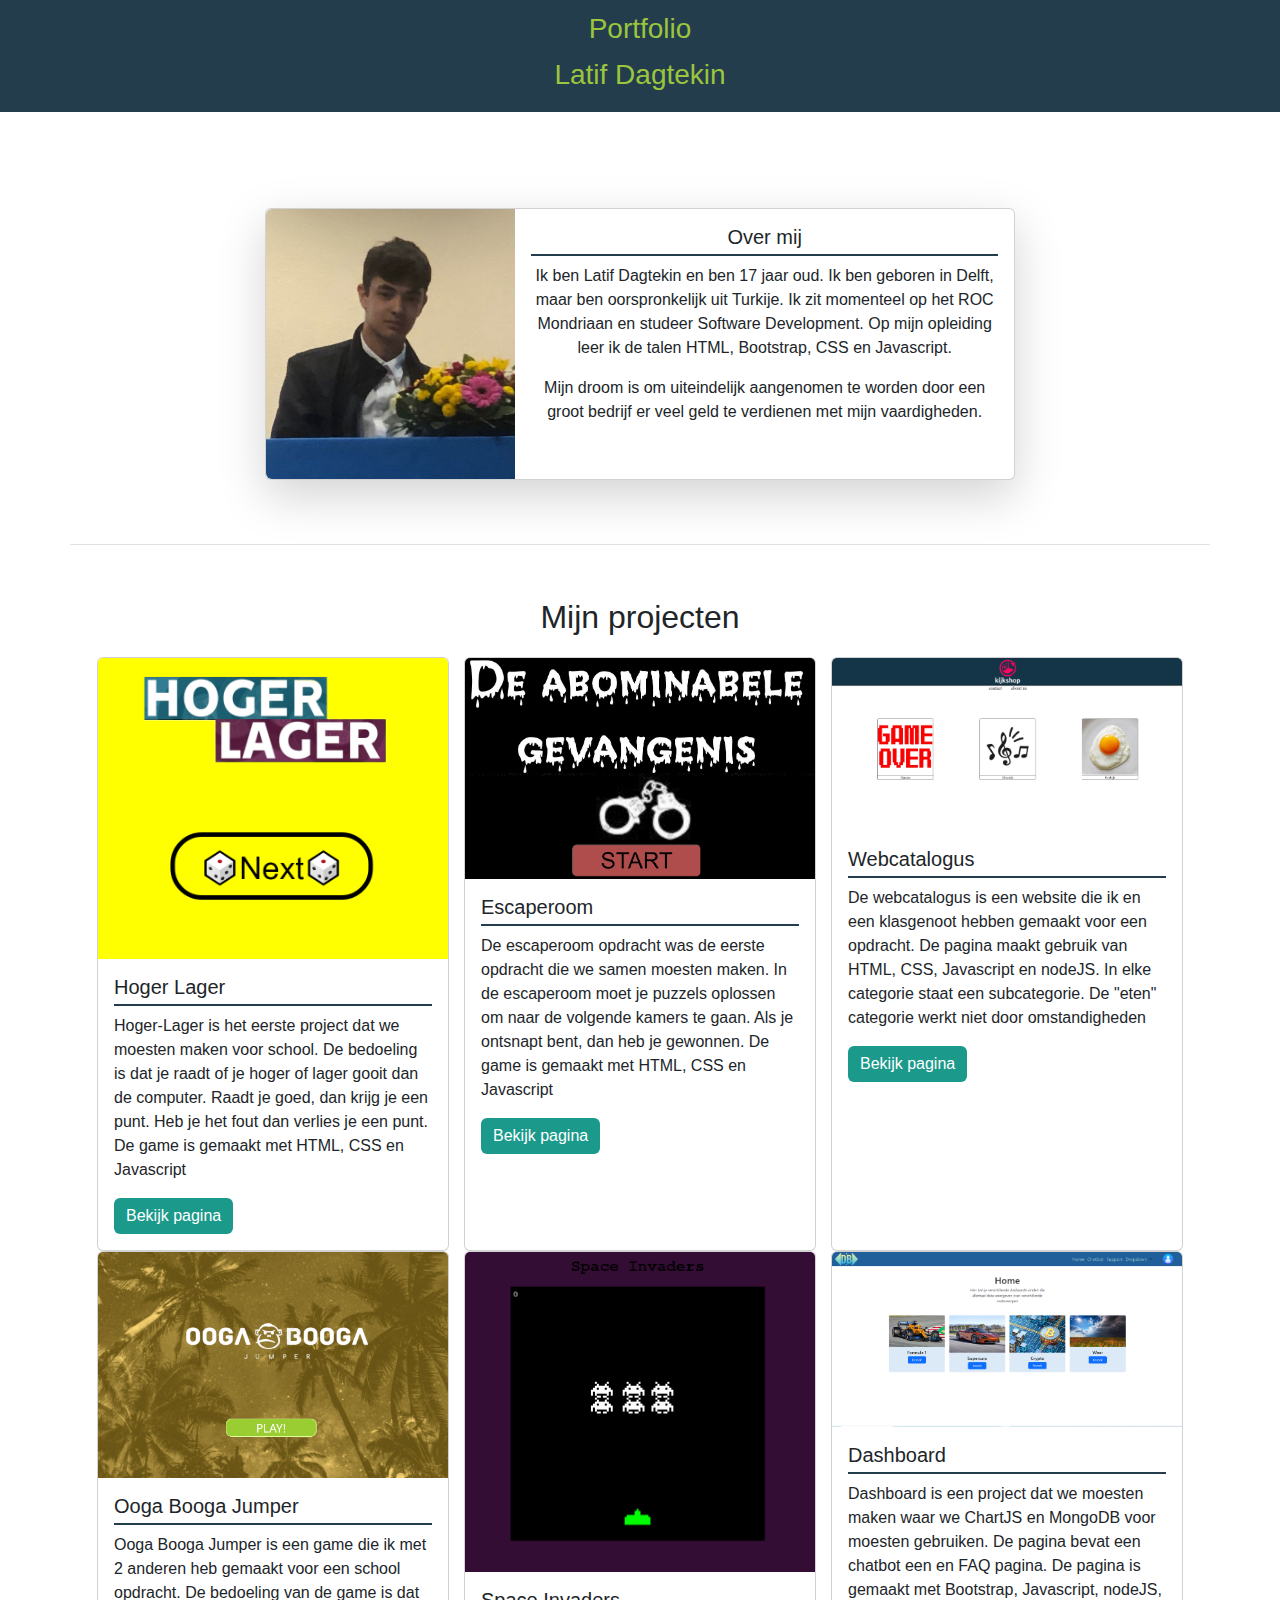
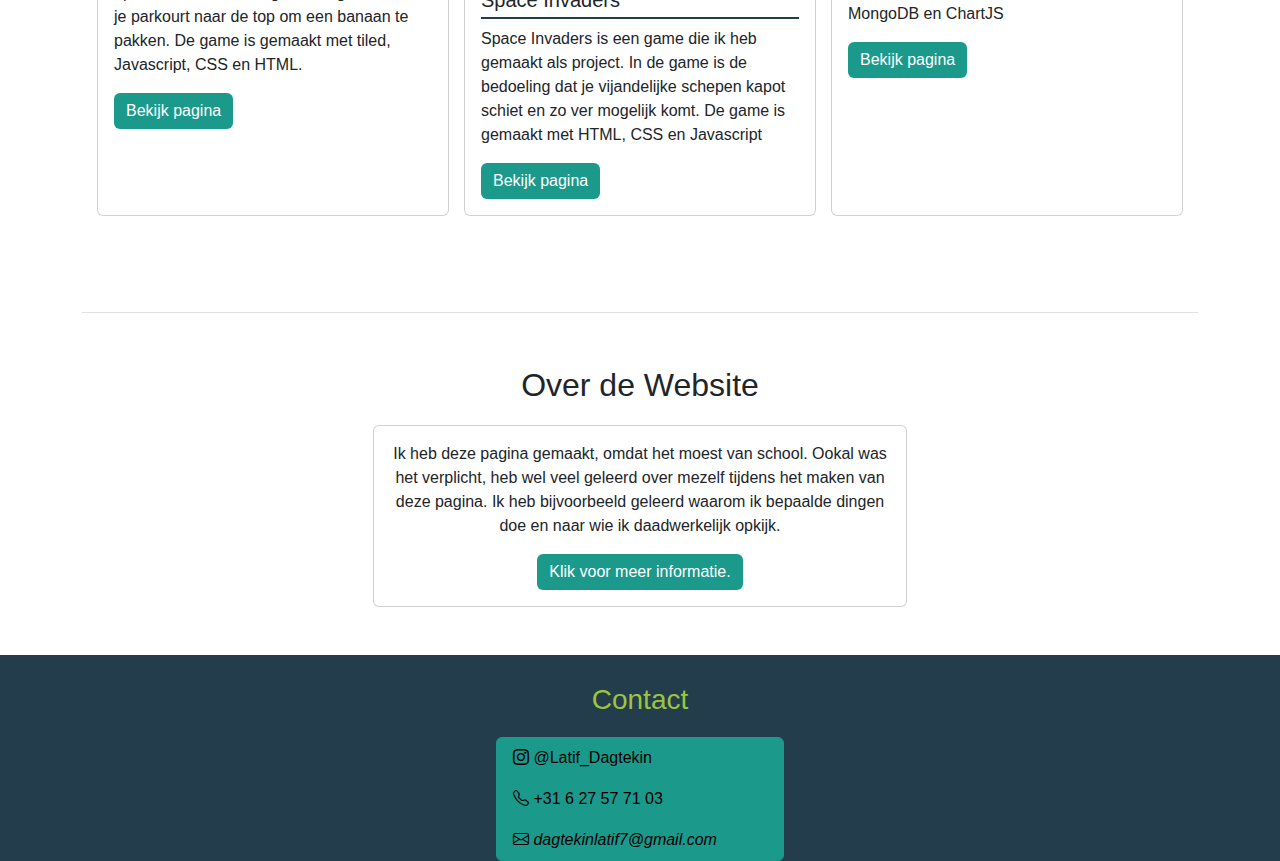
==== commit 7e577c17: "Errors validator weggehaald" ====
--- a/index.html
+++ b/index.html
@@ -34,7 +34,7 @@
             </div>
             <div class="col-md-8">
               <div class="card-body">
-                <h4 class="card-title text-center bottom-border">Over mij</h5>
+                <h5 class="card-title text-center bottom-border">Over mij</h5>
                   <p class="card-text text-center"> Ik ben Latif Dagtekin en ben 17 jaar oud. Ik ben geboren in Delft,
                     maar ben oorspronkelijk uit Turkije. Ik
                     zit momenteel op het ROC Mondriaan en studeer Software Development. Op mijn opleiding leer ik de
@@ -157,7 +157,6 @@
             <li class="list-group-item list contact"><i class="bi bi-envelope"> dagtekinlatif7@gmail.com</i></li>
           </ul>
         </div>
-        <p class="fs-5 mt-4 text-center">&copyLatif Dagtekin</p>
       </div>
     </div>
   </div>
